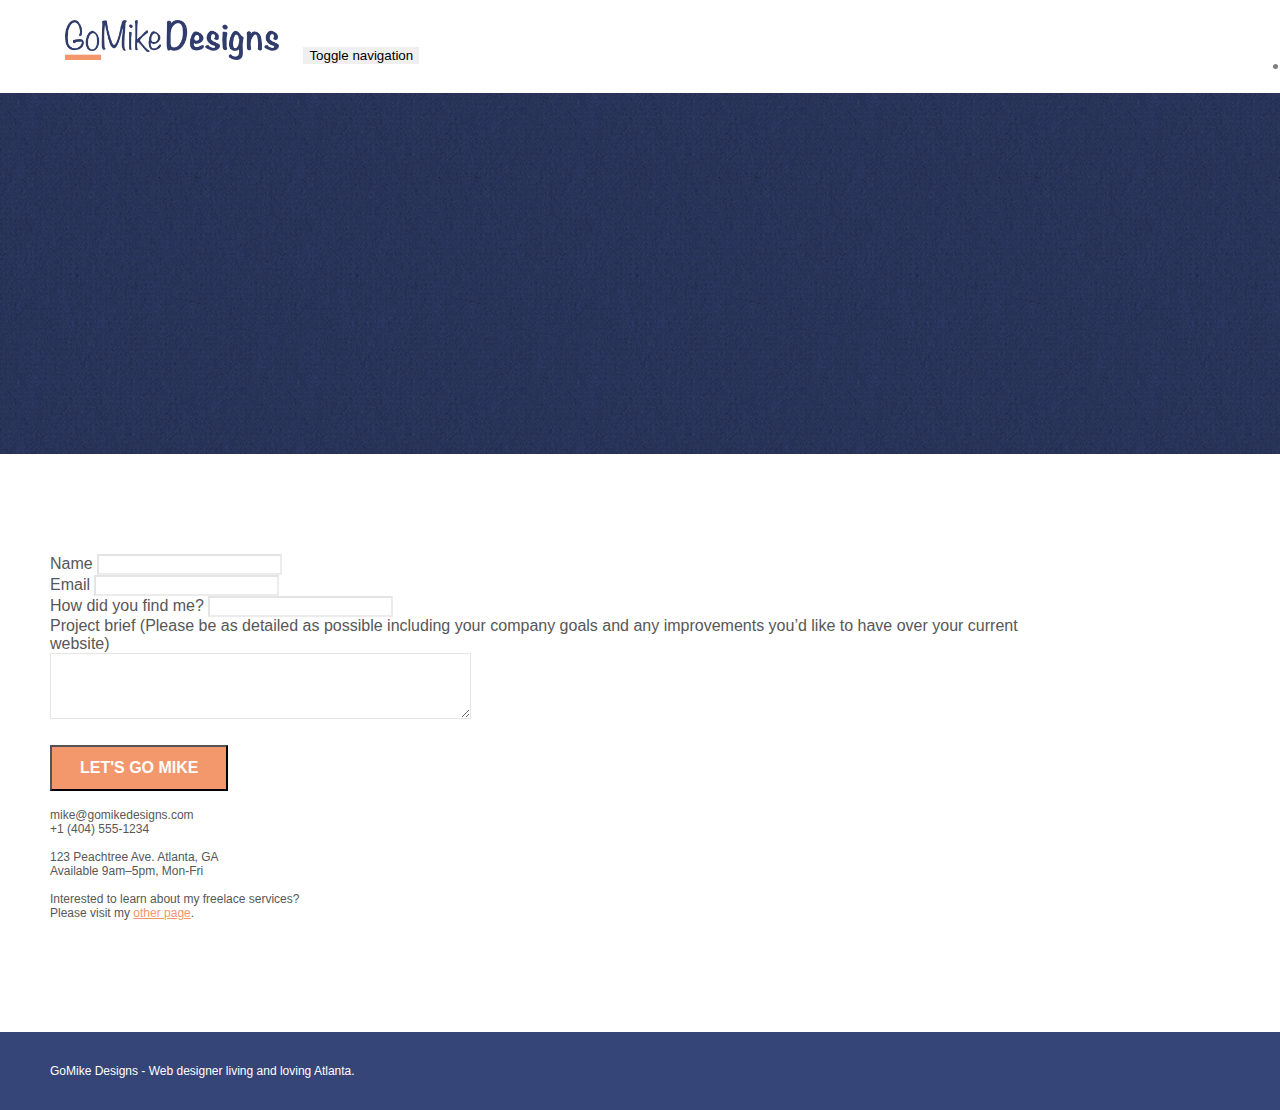
==== page2.html @ ca77cdaf "Add files via upload" ====
<!doctype html>
<html lang="Default">
<head>
    <meta charset="utf-8">
    <meta name="keywords" content="">
    <meta name="description" content="">
    <meta name="viewport" content="width=device-width, initial-scale=1.0, viewport-fit=cover">
    <link rel="shortcut icon" type="image/png" href="favicon.jpg">
    
	<link rel="stylesheet" type="text/css" href="./css/bootstrap.min.css">
	<link rel="stylesheet" type="text/css" href="style.css">
	<link rel="stylesheet" type="text/css" href="./css/font-awesome.min.css">
	<link rel="stylesheet" type="text/css" href="./css/et-line.min.css">
	
    
	<script src="./js/jquery-2.1.0.min.js"></script>
	<script src="./js/bootstrap.min.js"></script>
	<script src="./js/blocs.min.js"></script>
	<script src="./js/jqBootstrapValidation.js"></script>
	<script src="./js/formHandler.js"></script>
    <title>page2</title>

    
<!-- Analytics -->
 
<!-- Analytics END -->
    
</head>
<body>
<!-- Main container -->
<div class="page-container">
    
<!-- bloc-0 -->
<div class="bloc bgc-white l-bloc " id="bloc-0">
	<div class="container bloc-sm">
		<nav class="navbar row">
			<div class="navbar-header">
				<a class="navbar-brand" href="index.html"><img src="img/atlanta%20web%20design%20logo.png"  height="40" /></a>
				<button id="nav-toggle" type="button" class="ui-navbar-toggle navbar-toggle" data-toggle="collapse" data-target=".navbar-1">
					<span class="sr-only">Toggle navigation</span><span class="icon-bar"></span><span class="icon-bar"></span><span class="icon-bar"></span>
				</button>
			</div>
			<div class="collapse navbar-collapse navbar-1 special-dropdown-nav">
				<ul class="site-navigation nav navbar-nav">
					<li>
						<a href="index.html">Home</a>
					</li>
					<li>
					</li>
					<li>
						<a href="page2.html">page2</a>
					</li>
				</ul>
			</div>
		</nav>
	</div>
</div>
<!-- bloc-0 END -->

<!-- bloc-6 -->
<div class="bloc bg-dots-bg bg-repeat bgc-dark-slate-blue d-bloc bloc-bg-texture texture-paper" id="bloc-6">
	<div class="container bloc-lg">
		<div class="row">
			<div class="col-sm-12">
				<p class="text-center hero-bloc-text tc-white">
					Let&rsquo;s talk web design!
				</p>
				<p class="text-center mg-lg tc-white tight-width-whitespace">
					I&rsquo;m super excited that you want to work together.<br>Please fill in the form below or get in touch so I can learn about your project <br>and we can setup time to &nbsp;talk websites and Atlanta city love.
				</p>
			</div>
		</div>
	</div>
</div>
<!-- bloc-6 END -->

<!-- bloc-7 -->
<div class="bloc bgc-white l-bloc" id="bloc-7">
	<div class="container bloc-lg">
		<div class="row">
			<div class="col-sm-6">
				<form id="form_1" novalidate success-msg="Your message has been sent." fail-msg="Sorry it seems that our mail server is not responding, Sorry for the inconvenience!">
					<div class="form-group">
						<label>
							Name
						</label>
						<input id="name" class="form-control" required />
					</div>
					<div class="form-group">
						<label>
							Email
						</label>
						<input id="email" class="form-control" type="email" required />
					</div>
					<div class="form-group">
						<label>
							How did you find me?
						</label>
						<input class="form-control" type="email" required id="input_504" />
					</div>
					<div class="form-group">
						<label>
							Project brief (Please be as detailed as possible including your company goals and any improvements you&rsquo;d like to have over your current website)<br>
						</label><textarea id="message" class="form-control" rows="4" cols="50" required></textarea>
					</div> 
					<button class="bloc-button btn btn-lg btn-block cta-hero btn-atomic-tangerine" type="submit">
						Let's go Mike
					</button>
				</form>
			</div>
			<div class="col-sm-6">
				<p>
					mike@gomikedesigns.com<br>+1 (404) 555-1234<br> <br>123 Peachtree Ave. Atlanta, GA<br>Available 9am–5pm, Mon-Fri <br> <br>Interested to learn about my freelace services? <br>Please visit my&nbsp;<a class="ltc-atomic-tangerine" href="index.html">other page</a>.
				</p>
			</div>
		</div>
	</div>
</div>
<!-- bloc-7 END -->

<!-- ScrollToTop Button -->
<a class="bloc-button btn btn-d scrollToTop" onclick="scrollToTarget('1')"><span class="fa fa-chevron-up"></span></a>
<!-- ScrollToTop Button END-->


<!-- Footer - bloc-8 -->
<div class="bloc bgc-dark-slate-blue d-bloc" id="bloc-8">
	<div class="container bloc-sm">
		<div class="row">
			<div class="col-sm-12">
				<p class="text-center white">
					GoMike Designs - Web designer living and loving Atlanta.<br>
				</p>
				<div class="row row-no-gutters social">
					<div class="col-sm-3">
						<div class="text-center">
							<a class="social" href="index.html"><span class="fa fa-twitter icon-md"></span></a>
						</div>
					</div>
					<div class="col-sm-3">
						<div class="text-center">
							<a class="social" href="index.html"><span class="fa fa-facebook icon-md"></span></a>
						</div>
					</div>
					<div class="col-sm-3">
						<div class="text-center">
							<a class="social" href="index.html"><span class="fa fa-dribbble icon-md"></span></a>
						</div>
					</div>
					<div class="col-sm-3">
						<div class="text-center">
							<a class="social" href="index.html"><span class="fa fa-instagram icon-md"></span></a>
						</div>
					</div>
				</div>
			</div>
		</div>
	</div>
</div>
<!-- Footer - bloc-8 END -->

</div>
<!-- Main container END -->
    

</body>
</html>
---- style.css ----
body {
    margin: 0;
    padding: 0;
    background: #FFF;
    overflow-x: hidden;
    -webkit-font-smoothing: antialiased;
    -moz-osx-font-smoothing: grayscale;
}

a,
button {
    transition: all .3s ease-in-out;
    outline: none!important;
}

a:hover {
    text-decoration: none;
    cursor: pointer;
}

#page-loading-blocs-notifaction {
    position: fixed;
    top: 0;
    bottom: 0;
    width: 100%;
    z-index: 100000;
    background: #FFFFFF url("img/pageload-spinner.gif") no-repeat center center;
}

.bloc {
    width: 100%;
    clear: both;
    background: 50% 50% no-repeat;
    padding: 0 50px;
    -webkit-background-size: cover;
    -moz-background-size: cover;
    -o-background-size: cover;
    background-size: cover;
    position: relative;
}

.bloc .container {
    padding-left: 0;
    padding-right: 0;
}

.bloc-lg {
    padding: 100px 50px;
}

.bloc-md {
    padding: 50px;
}

.bloc-sm {
    padding: 20px 50px;
}

.bg-center,
.bg-l-edge,
.bg-r-edge,
.bg-t-edge,
.bg-b-edge,
.bg-tl-edge,
.bg-bl-edge,
.bg-tr-edge,
.bg-br-edge,
.bg-repeat {
    -webkit-background-size: auto!important;
    -moz-background-size: auto!important;
    -o-background-size: auto!important;
    background-size: auto!important;
}

.bg-repeat {
    background: repeat;
}

.bg-t-edge {
    background: top no-repeat;
}

.bloc-bg-texture::before {
    content: "";
    background-size: 2px 2px;
    position: absolute;
    top: 0;
    bottom: 0;
    left: 0;
    right: 0;
}

.texture-paper::before {
    background: url("img/texture-paper.png");
    background-size: 280px 280px;
}

.b-parallax {
    background-attachment: fixed;
}

.d-bloc {
    color: rgba(255, 255, 255, .7);
}

.d-bloc button:hover {
    color: rgba(255, 255, 255, .9);
}

.d-bloc .icon-round,
.d-bloc .icon-square,
.d-bloc .icon-rounded,
.d-bloc .icon-semi-rounded-a,
.d-bloc .icon-semi-rounded-b {
    border-color: rgba(255, 255, 255, .9);
}

.d-bloc .divider-h span {
    border-color: rgba(255, 255, 255, .2);
}

.d-bloc .a-btn,
.d-bloc .navbar a,
.d-bloc .navbar-brand,
.d-bloc a .icon-sm,
.d-bloc a .icon-md,
.d-bloc a .icon-lg,
.d-bloc a .icon-xl,
.d-bloc h1 a,
.d-bloc h2 a,
.d-bloc h3 a,
.d-bloc h4 a,
.d-bloc h5 a,
.d-bloc h6 a,
.d-bloc p a {
    color: rgba(255, 255, 255, .6);
}

.d-bloc .a-btn:hover,
.d-bloc .navbar a:hover,
.d-bloc .navbar-brand:hover,
.d-bloc a:hover .icon-sm,
.d-bloc a:hover .icon-md,
.d-bloc a:hover .icon-lg,
.d-bloc a:hover .icon-xl,
.d-bloc h1 a:hover,
.d-bloc h2 a:hover,
.d-bloc h3 a:hover,
.d-bloc h4 a:hover,
.d-bloc h5 a:hover,
.d-bloc h6 a:hover,
.d-bloc p a:hover {
    color: rgba(255, 255, 255, 1);
}

.d-bloc .navbar-toggle .icon-bar {
    background: rgba(255, 255, 255, 1);
}

.d-bloc .btn-wire,
.d-bloc .btn-wire:hover {
    color: rgba(255, 255, 255, 1);
    border-color: rgba(255, 255, 255, 1);
}

.d-bloc .panel {
    color: rgba(0, 0, 0, .5);
}

.d-bloc .panel button:hover {
    color: rgba(0, 0, 0, .7);
}

.d-bloc .panel icon {
    border-color: rgba(0, 0, 0, .7);
}

.d-bloc .panel .divider-h span {
    border-color: rgba(0, 0, 0, .1);
}

.d-bloc .panel .a-btn {
    color: rgba(0, 0, 0, .6);
}

.d-bloc .panel .a-btn:hover {
    color: rgba(0, 0, 0, 1);
}

.d-bloc .panel .btn-wire,
.d-bloc .panel .btn-wire:hover {
    color: rgba(0, 0, 0, .7);
    border-color: rgba(0, 0, 0, .3);
}

.d-bloc .panel,
.l-bloc {
    color: rgba(0, 0, 0, .5);
}

.d-bloc .panel button:hover,
.l-bloc button:hover {
    color: rgba(0, 0, 0, .7);
}

.l-bloc .icon-round,
.l-bloc .icon-square,
.l-bloc .icon-rounded,
.l-bloc .icon-semi-rounded-a,
.l-bloc .icon-semi-rounded-b {
    border-color: rgba(0, 0, 0, .7);
}

.d-bloc .panel .divider-h span,
.l-bloc .divider-h span {
    border-color: rgba(0, 0, 0, .1);
}

.d-bloc .panel .a-btn,
.l-bloc .a-btn,
.l-bloc .navbar a,
.l-bloc .navbar-brand,
.l-bloc a .icon-sm,
.l-bloc a .icon-md,
.l-bloc a .icon-lg,
.l-bloc a .icon-xl,
.l-bloc h1 a,
.l-bloc h2 a,
.l-bloc h3 a,
.l-bloc h4 a,
.l-bloc h5 a,
.l-bloc h6 a,
.l-bloc p a {
    color: rgba(0, 0, 0, .6);
}

.d-bloc .panel .a-btn:hover,
.l-bloc .a-btn:hover,
.l-bloc .navbar a:hover,
.l-bloc .navbar-brand:hover,
.l-bloc a:hover .icon-sm,
.l-bloc a:hover .icon-md,
.l-bloc a:hover .icon-lg,
.l-bloc a:hover .icon-xl,
.l-bloc h1 a:hover,
.l-bloc h2 a:hover,
.l-bloc h3 a:hover,
.l-bloc h4 a:hover,
.l-bloc h5 a:hover,
.l-bloc h6 a:hover,
.l-bloc p a:hover {
    color: rgba(0, 0, 0, 1);
}

.l-bloc .navbar-toggle .icon-bar {
    color: rgba(0, 0, 0, .6);
}

.d-bloc .panel .btn-wire,
.d-bloc .panel .btn-wire:hover,
.l-bloc .btn-wire,
.l-bloc .btn-wire:hover {
    color: rgba(0, 0, 0, .7);
    border-color: rgba(0, 0, 0, .3);
}

.voffset {
    margin-top: 30px;
}

.voffset-lg {
    margin-top: 80px;
}

.row-no-gutters {
    margin-right: 0;
    margin-left: 0;
}

.row.row-no-gutters > [class^="col-"],
.row.row-no-gutters > [class*=" col-"] {
    padding-right: 0;
    padding-left: 0;
}

#bloc-2-services p {
    font-size: 11px;
}

.navbar {
    margin-bottom: 0;
    z-index: 1;
}

.navbar-brand {
    height: auto;
    padding: 3px 15px;
    font-size: 25px;
    font-weight: normal;
    font-weight: 600;
    line-height: 44px;
}

.navbar-brand img {
    max-height: 200px;
    margin: 0 5px 0 0;
    display: inline;
}

.navbar-brand img[src$=svg] {
    min-width: 100px;
}

.nav-center .navbar-brand img {
    margin: 0;
}

.navbar .nav {
    padding-top: 2px;
    margin-right: -16px;
    float: right;
    z-index: 1;
}

.nav > li {
    float: left;
    margin-top: 4px;
    font-size: 16px;
}

.navbar-nav .open .dropdown-menu > li > a {
    text-align: inherit;
}

.nav > li a:hover,
.nav > li a:focus {
    background: transparent;
}

.navbar-toggle {
    margin: 10px 10px 0 0;
    border: 0px;
}

.navbar-toggle:hover {
    background: transparent!important;
}

.navbar-toggle .icon-bar {
    background-color: rgba(0, 0, 0, .5);
    width: 26px;
}

.nav-invert .navbar .nav {
    float: left;
}

.nav-invert .navbar-header,
.nav-invert .navbar-brand {
    float: right;
    position: relative;
    z-index: 2;
}

@media (min-width: 768px) {
    .site-navigation {
        position: absolute;
        top: 50%;
        right: 20px;
        transform: translate(0, -50%);
        -webkit-transform: translateY(-50%);
    }
    .nav > li .dropdown-menu a,
    .nav > li .dropdown-menu a:hover {
        color: #484848;
    }
    .nav-invert .site-navigation {
        left: 0;
        right: 0;
    }
    .nav-center {
        text-align: center;
    }
    .nav-center .navbar-header {
        width: 100%;
    }
    .nav-center .navbar-header,
    .nav-center .navbar-brand,
    .nav-center .nav > li {
        float: none;
        display: inline-block;
    }
    .nav-center .site-navigation {
        position: relative;
        width: 100%;
        right: 0;
        margin-right: 0px;
        margin-top: 20px;
    }
    .nav-center.mini-nav .navbar-toggle {
        float: none;
        margin: 10px auto 0;
    }
}

.nav > li > .dropdown a {
    background: none!important;
    display: block;
    padding: 14px 15px;
}

nav .caret {
    margin: 0 5px;
}

.dropdown-menu .dropdown-menu {
    top: -8px;
    left: 100%;
}

.dropdown-menu .dropmenu-flow-right {
    top: 100%;
    left: 0;
    margin-left: -1px;
    border-top-left-radius: 0;
    border-top-right-radius: 0;
}

.dropdown-menu .dropdown span {
    border: 4px solid black;
    border-top-color: transparent;
    border-right-color: transparent;
    border-bottom-color: transparent;
    margin: 6px -5px 0 0!important;
    float: right;
}

.mg-md {
    margin-top: 10px;
    margin-bottom: 20px;
}

.mg-lg {
    margin-top: 10px;
    margin-bottom: 40px;
}

.btn {
    margin: 0 5px 5px 0;
}

.btn.pull-right {
    margin: 0 0 5px 5px;
}

.btn-d,
.btn-d:hover,
.btn-d:focus {
    color: #FFF;
    background: rgba(0, 0, 0, .3);
}

button {
    outline: none!important;
}

.btn-rd {
    border-radius: 40px;
}

.btn-clean {
    border: 1px solid rgba(0, 0, 0, .08);
    border-bottom-color: rgba(0, 0, 0, .1);
    text-shadow: 0 1px 0 rgba(0, 0, 1, .1);
    box-shadow: 0 1px 3px rgba(0, 0, 1, .25), inset 0 1px 0 0 rgba(255, 255, 255, .15);
}

.icon-md {
    font-size: 30px!important;
}

.icon-lg {
    font-size: 60px!important;
}

.sm-shadow {
    text-shadow: 0 1px 2px rgba(0, 0, 0, .3);
}

.panel-sq,
.panel-sq .panel-heading,
.panel-sq .panel-footer {
    border-radius: 0;
}

.panel-rd {
    border-radius: 30px;
}

.panel-rd .panel-heading {
    border-radius: 29px 29px 0 0;
}

.panel-rd .panel-footer {
    border-radius: 0 0 29px 29px;
}

.form-control {
    border-color: rgba(0, 0, 0, .1);
    box-shadow: none;
}

.scrollToTop {
    width: 40px;
    height: 40px;
    position: fixed;
    bottom: 20px;
    right: 20px;
    opacity: 0;
    z-index: 500;
    transition: all .3s ease-in-out;
}

.scrollToTop span {
    margin-top: 6px;
}

.showScrollTop {
    font-size: 14px;
    opacity: 1;
}

a[data-lightbox] {
    position: relative;
    display: block;
    text-align: center;
}

a[data-lightbox]:hover::before {
    content: "+";
    font-family: "HelveticaNeue-Light", "Helvetica Neue Light", "Helvetica Neue", Helvetica, Arial;
    font-size: 32px;
    width: 50px;
    height: 50px;
    margin-left: -25px;
    border-radius: 50%;
    background: rgba(0, 0, 0, .6);
    color: #FFF;
    font-weight: 100;
    z-index: 1;
    position: absolute;
    top: 50%;
    transform: translateY(-50%);
    -webkit-transform: translateY(-50%);
}

a[data-lightbox]:hover img {
    opacity: 0.6;
    -webkit-animation-fill-mode: none;
    animation-fill-mode: none;
}

#lightbox-modal {
    display: flex;
    align-items: center;
}

#lightbox-modal .modal-dialog {
    width: 90%;
    max-width: 900px;
    margin: 0 auto 0;
}

#lightbox-modal .modal-dialog img {
    max-height: 90vh;
    margin: 0 auto;
}

.lightbox-caption {
    padding: 20px;
    color: #FFF;
    background: rgba(0, 0, 0, .5);
    position: absolute;
    left: 15px;
    right: 15px;
    bottom: 5px;
}

.close-lightbox {
    color: #FFF;
    font-size: 30px;
    position: absolute;
    top: 20px;
    right: 20px;
    z-index: 20;
    background: rgba(0, 0, 0, .5);
    border: none;
    line-height: 30px;
    padding: 0 9px 5px;
    opacity: 0.3;
}

.close-lightbox:hover,
.next-lightbox:hover,
.prev-lightbox:hover {
    opacity: 1.0;
    color: #FFF;
}

.next-lightbox,
.prev-lightbox {
    font-size: 20px;
    color: rgba(255, 255, 255, .9);
    background: rgba(0, 0, 0, .5);
    transition: all .2s ease-in-out;
    position: absolute;
    top: 45%;
    z-index: 1;
    opacity: 0.4;
}

.next-lightbox {
    padding: 6px 8px 1px 13px;
    right: 25px;
}

.prev-lightbox {
    padding: 6px 13px 1px 10px;
    left: 25px;
}

.snapshot-lb .modal-body {
    padding-bottom: 45px;
}

.snapshot-lb .lightbox-caption {
    padding: 0;
    color: rgba(0, 0, 0, .5);
    background: none;
}

h1,
h2,
h3,
h4,
h5,
h6,
p,
label,
.btn,
a {
    font-family: "helvetica";
    font-weight: 400;
    color: #575757!important;
}

.container {
    max-width: 1000px;
}

.hero-bloc-text {
    font-size: 38px;
}

.hero-bloc-text-sub {
    font-size: 36px;
}

.statement-bloc-text {
    line-height: 26px;
    font-style: italic;
    font-size: 20px;
    text-align: center;
    font-weight: lighter;
    max-width: 520px;
    margin: auto auto auto auto;
}

p {
    font-size: 12px;
}

.tight-width-whitespace {
    max-width: 600px;
    margin: auto auto auto auto;
}

.h1 {
    font-size: 20px;
    font-family: "Open Sans";
}

.cta-hero {
    margin-top: 22px;
    color: #FFFFFF!important;
    text-transform: uppercase;
    padding: 12px 28px 12px 28px;
    font-size: 1.0em;
    font-weight: 700;
}

.social {
    max-width: 400px;
    margin: auto auto auto auto;
}

h2 {
    font-size: 22px;
    line-height: 1.4em;
}

h3 {
    font-size: 15px;
    text-transform: uppercase;
    font-weight: 700;
    color: #333333!important;
}

.med-width-whitespace {
    max-width: 800px;
    margin: auto auto auto auto;
    box-shadow: 0px 0px 0px #000000;
}

h1 {
    color: #333333!important;
}

h4 {
    color: #333333!important;
}

.icons {
    margin-bottom: 14px;
    margin-top: 24px;
}

.white {
    color: #FFFFFF!important;
}

.portfolio-thumb {
    margin-bottom: 24px;
}

.portfolio-row {
    margin-bottom: 44px;
    margin-top: 50px;
}

.avatar {
    box-shadow: 0px 4px 9px rgba(0, 0, 0, 0.3);
}

.black-background {
    background-color: rgba(35, 31, 32, 0.7);
    padding: 40px 40px 40px 40px;
}

.bold-link {
    font-weight: 900;
    text-decoration: underline!important;
}

.service-header {
    font-size: 15px;
    font-weight: 700;
    text-transform: uppercase;
}

.bgc-white {
    background-color: #FFFFFF;
}

.bgc-dark-slate-blue {
    background-color: #364577;
}

.bgc-atomic-tangerine {
    background-color: #F3976C;
}

.tc-white {
    color: #364577!important;
}

.btn-atomic-tangerine {
    background: #F3976C;
    color: #FFFFFF!important;
}

.btn-atomic-tangerine:hover {
    background: #c27956!important;
    color: #FFFFFF!important;
}

.ltc-white {
    color: #FFFFFF!important;
}

.ltc-white:hover {
    color: #cccccc!important;
}

.ltc-atomic-tangerine {
    color: #F3976C!important;
}

.ltc-atomic-tangerine:hover {
    color: #c27956!important;
}

.icon-dark-slate-blue {
    color: #364577!important;
    border-color: #364577!important;
}

.bg-dots-bg {
    background-image: url("img/dots-bg.png");
}

.bg-lines-h2-bg {
    background-image: url("img/lines-h2-bg.png");
}

.bg-atlanta-20made-20sign {
    background-image: url("img/atlanta%20made%20sign.jpg");
}

.bg-atlanta-20made-20sign-20orange {
    background-image: url("img/atlanta%20made%20sign%20orange.jpg");
}

@media (max-width: 1024px) {
    .bloc {
        padding-left: 20px;
        padding-right: 20px;
    }
    .bloc.full-width-bloc,
    .bloc-tile-2.full-width-bloc .container,
    .bloc-tile-3.full-width-bloc .container,
    .bloc-tile-4.full-width-bloc .container {
        padding-left: 0;
        padding-right: 0;
    }
}

@media (max-width: 992px) and (min-width: 768px) {
    .navbar .nav {
        max-width: 80%
    }
    .nav-center.navbar .nav {
        max-width: 100%
    }
}

@media only screen and (min-device-width: 768px) and (max-device-width: 1024px) and (orientation: landscape) {
    .b-parallax {
        background-attachment: scroll;
    }
}

@media only screen and (min-device-width: 1024px) and (max-device-width: 1366px) and (-webkit-min-device-pixel-ratio: 1.5) {
    .b-parallax {
        background-attachment: scroll;
    }
}

@media (max-width: 991px) {
    .container {
        width: 100%;
    }
    .b-parallax {
        background-attachment: scroll;
    }
    .page-container,
    #hero-bloc {
        overflow-x: hidden;
        position: relative;
    }
    .bloc {
        padding-left: constant(safe-area-inset-left);
        padding-right: constant(safe-area-inset-right);
    }
    .bloc-group,
    .bloc-group .bloc {
        display: block;
        width: 100%;
    }
    .bloc-fill-screen .fill-bloc-top-edge,
    .bloc-fill-screen .fill-bloc-bottom-edge {
        padding: 0 20px;
        padding-left: constant(safe-area-inset-left);
        padding-right: constant(safe-area-inset-right);
    }
}

@media (max-width: 767px) {
    .page-container {
        overflow-x: hidden;
        position: relative;
    }
    h1,
    h2,
    h3,
    h4,
    h5,
    h6,
    p,
    #disqus_thread {
        padding-left: 10px!important;
        padding-right: 10px!important;
    }
    .b-parallax {
        background-attachment: scroll;
    }
    .navbar .nav {
        padding-top: 0;
        border-top: 1px solid rgba(0, 0, 0, .2);
        float: none!important;
    }
    .navbar.row {
        margin-left: 0;
        margin-right: 0;
    }
    .site-navigation {
        position: inherit;
        transform: none;
        -webkit-transform: none;
        -ms-transform: none;
    }
    .nav > li {
        margin-top: 0;
        border-bottom: 1px solid rgba(0, 0, 0, .1);
        background: rgba(0, 0, 0, .05);
        text-align: left;
        padding-left: 15px;
        width: 100%;
    }
    .nav > li:hover {
        background: rgba(0, 0, 0, .08);
    }
    .dropdown .dropdown a .caret {
        float: none;
        margin: 5px 0 0 10px!important;
        border: 4px solid black;
        border-bottom-color: transparent;
        border-right-color: transparent;
        border-left-color: transparent;
    }
    #hero-bloc .navbar .nav {
        background: rgba(0, 0, 0, .8);
    }
    #hero-bloc .navbar .nav a {
        color: rgba(255, 255, 255, .6);
    }
    .hero {
        padding: 50px 0;
    }
    .hero-nav {
        left: -1px;
        right: -1px;
    }
    .navbar-collapse {
        padding: 0;
        overflow-x: hidden;
        -webkit-box-shadow: none;
        box-shadow: none;
    }
    .navbar-brand img {
        max-height: 40px;
        width: auto;
    }
    .nav-invert .navbar-header {
        float: none;
        width: 100%;
    }
    .nav-invert .navbar-toggle {
        float: left;
        margin-left: 10px;
    }
    .bloc {
        padding-left: 0;
        padding-right: 0;
    }
    .bloc-xxl,
    .bloc-xl,
    .bloc-lg {
        padding: 40px 0;
    }
    .bloc-sm,
    .bloc-md {
        padding-left: 0;
        padding-right: 0;
    }
    .bloc-tile-2 .container,
    .bloc-tile-3 .container,
    .bloc-tile-4 .container,
    .bloc-fill-screen .fill-bloc-top-edge,
    .bloc-fill-screen .fill-bloc-bottom-edge {
        padding-left: 0;
        padding-right: 0;
    }
    .a-block {
        padding: 0 10px;
    }
    .btn-dwn {
        display: none;
    }
    .voffset {
        margin-top: 5px;
    }
    .voffset-md {
        margin-top: 20px;
    }
    .voffset-lg {
        margin-top: 30px;
    }
    form {
        padding: 5px;
    }
    .close-lightbox {
        display: inline-block;
    }
    .blocsapp-device-iphone5 {
        background-size: 216px 425px;
        padding-top: 60px;
        width: 216px;
        height: 425px;
    }
    .blocsapp-device-iphone5 img {
        width: 180px;
        height: 320px;
    }
}

@media (max-width: 400px) {
    .bloc {
        padding-left: 0;
        padding-right: 0;
    }
}

@media (max-width: 767px) {
    .bloc-mob-center-text {
        text-align: center;
    }
}
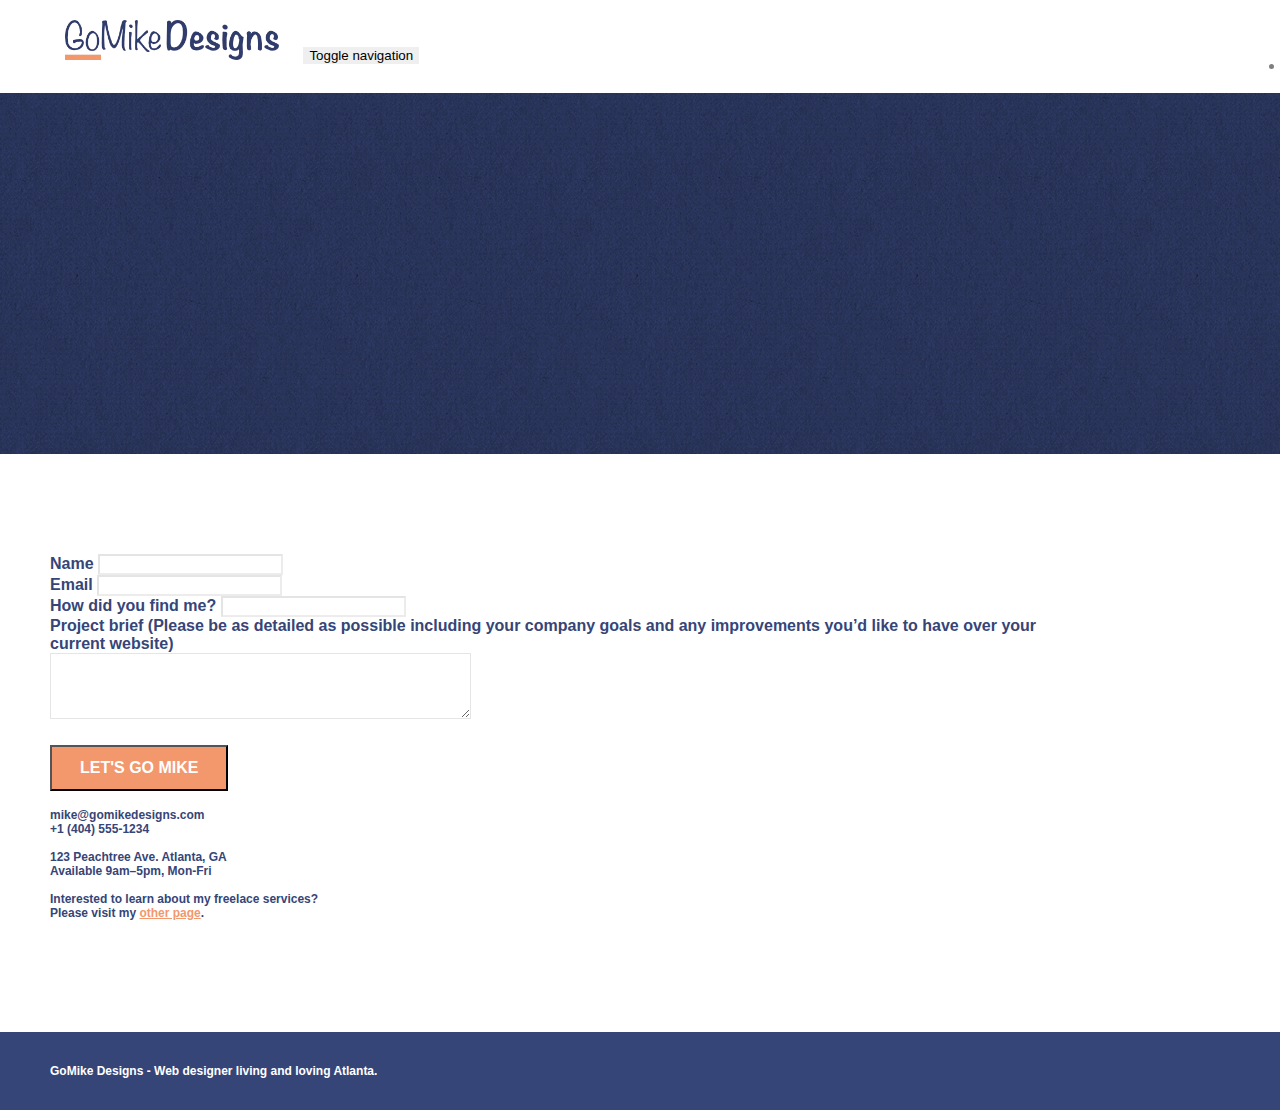
==== commit 3d31990b: "seo n accesibility" ====
--- a/page2.html
+++ b/page2.html
@@ -1,5 +1,5 @@
 <!doctype html>
-<html lang="Default">
+<html lang="en">
 <head>
     <meta charset="utf-8">
     <meta name="keywords" content="">
@@ -35,7 +35,7 @@
 	<div class="container bloc-sm">
 		<nav class="navbar row">
 			<div class="navbar-header">
-				<a class="navbar-brand" href="index.html"><img src="img/atlanta%20web%20design%20logo.png"  height="40" /></a>
+				<a class="navbar-brand" href="index.html"><img src="img/atlanta%20web%20design%20logo.webp"  height="40" /></a>
 				<button id="nav-toggle" type="button" class="ui-navbar-toggle navbar-toggle" data-toggle="collapse" data-target=".navbar-1">
 					<span class="sr-only">Toggle navigation</span><span class="icon-bar"></span><span class="icon-bar"></span><span class="icon-bar"></span>
 				</button>
--- a/style.css
+++ b/style.css
@@ -91,7 +91,7 @@
 }
 
 .texture-paper::before {
-    background: url("img/texture-paper.png");
+    background: url("img/texture-paper.webp");
     background-size: 280px 280px;
 }
 
@@ -650,8 +650,8 @@
 .btn,
 a {
     font-family: "helvetica";
-    font-weight: 400;
-    color: #575757!important;
+    font-weight: 600;
+    color: #364577 !important;
 }
 
 .container {
@@ -816,20 +816,21 @@
 }
 
 .bg-dots-bg {
-    background-image: url("img/dots-bg.png");
+    background-image: url("img/dots-bg.webp");
 }
 
 .bg-lines-h2-bg {
-    background-image: url("img/lines-h2-bg.png");
+    background-image: url("img/lines-h2-bg.webp");
 }
 
 .bg-atlanta-20made-20sign {
-    background-image: url("img/atlanta%20made%20sign.jpg");
+    background-image: url("img/atlanta%20made%20sign.webp");
 }
 
 .bg-atlanta-20made-20sign-20orange {
-    background-image: url("img/atlanta%20made%20sign%20orange.jpg");
-}
+    background-image: url("img/atlanta%20made%20sign%20orange.webp");
+}
+
 
 @media (max-width: 1024px) {
     .bloc {
@@ -1045,4 +1046,14 @@
     .bloc-mob-center-text {
         text-align: center;
     }
-}+}
+.link-fine  a{
+    color: #FFF !important;
+    font-size: 18px; 
+    padding-top: 15px;
+    padding-bottom: 15px;
+  }
+  .link-fine  li{
+    padding-top: 15px;
+    padding-bottom: 15px;
+  }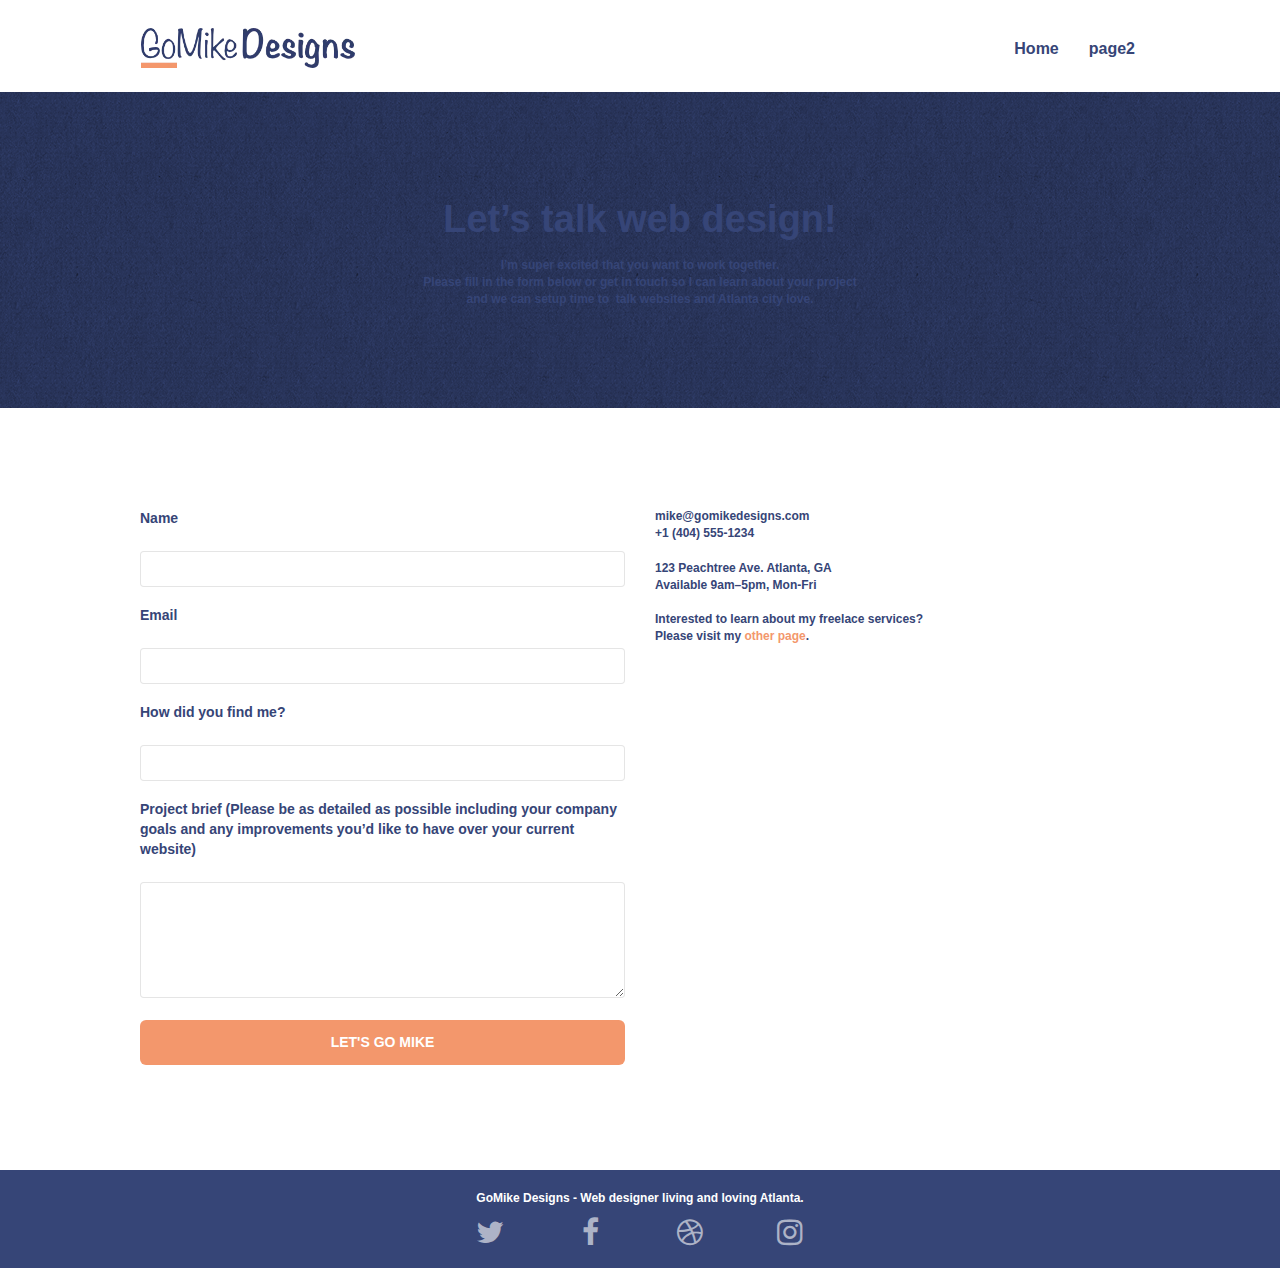
==== commit 0f14c311: "ok" ====
--- a/page2.html
+++ b/page2.html
@@ -3,19 +3,23 @@
 <head>
     <meta charset="utf-8">
     <meta name="keywords" content="">
-    <meta name="description" content="">
+    <meta name="description" content="Page 2 of the Mike's page, enjoy!">
     <meta name="viewport" content="width=device-width, initial-scale=1.0, viewport-fit=cover">
     <link rel="shortcut icon" type="image/png" href="favicon.jpg">
-    
+    <!--
 	<link rel="stylesheet" type="text/css" href="./css/bootstrap.min.css">
 	<link rel="stylesheet" type="text/css" href="style.css">
 	<link rel="stylesheet" type="text/css" href="./css/font-awesome.min.css">
 	<link rel="stylesheet" type="text/css" href="./css/et-line.min.css">
-	
+	-->
+	<link rel="stylesheet" type="text/css" href="./css/bootstrap.css">
+	<link rel="stylesheet" type="text/css" href="style.css">
+	<link rel="stylesheet" type="text/css" href="./css/font-awesome.css">
+	<link rel="stylesheet" type="text/css" href="./css/et-line.css">
     
-	<script src="./js/jquery-2.1.0.min.js"></script>
-	<script src="./js/bootstrap.min.js"></script>
-	<script src="./js/blocs.min.js"></script>
+	<script src="./js/jquery-2.1.0.js"></script>
+	<script src="./js/bootstrap.js"></script>
+	<script src="./js/blocs.js"></script>
 	<script src="./js/jqBootstrapValidation.js"></script>
 	<script src="./js/formHandler.js"></script>
     <title>page2</title>
@@ -35,7 +39,7 @@
 	<div class="container bloc-sm">
 		<nav class="navbar row">
 			<div class="navbar-header">
-				<a class="navbar-brand" href="index.html"><img src="img/atlanta%20web%20design%20logo.webp"  height="40" /></a>
+				<a class="navbar-brand" href="index.html"><img src="img/atlanta%20web%20design%20logo.webp" alt="logo, seo, google, website, internet, web design, design agency" height="40" /></a>
 				<button id="nav-toggle" type="button" class="ui-navbar-toggle navbar-toggle" data-toggle="collapse" data-target=".navbar-1">
 					<span class="sr-only">Toggle navigation</span><span class="icon-bar"></span><span class="icon-bar"></span><span class="icon-bar"></span>
 				</button>
--- a/style.css
+++ b/style.css
@@ -508,6 +508,9 @@
 .form-control {
     border-color: rgba(0, 0, 0, .1);
     box-shadow: none;
+    margin-top: 18px;
+    margin-bottom: 18px;
+    padding-top: 28px;
 }
 
 .scrollToTop {
--- a/style.css
+++ b/style.css
@@ -508,6 +508,9 @@
 .form-control {
     border-color: rgba(0, 0, 0, .1);
     box-shadow: none;
+    margin-top: 18px;
+    margin-bottom: 18px;
+    padding-top: 28px;
 }
 
 .scrollToTop {
--- a/css/et-line.css
+++ b/css/et-line.css
@@ -0,0 +1,519 @@
+@font-face {
+    font-family: et-line;
+    src: url(../fonts/et-line.eot);
+    src: url(../fonts/et-line.eot?#iefix) format('embedded-opentype'), url(../fonts/et-line.woff) format('woff'), url(../fonts/et-line.ttf) format('truetype'), url(../fonts/et-line.svg#et-line) format('svg');
+    font-weight: 400;
+    font-style: normal
+}
+
+.et-icon-adjustments,
+.et-icon-alarmclock,
+.et-icon-anchor,
+.et-icon-aperture,
+.et-icon-attachment,
+.et-icon-bargraph,
+.et-icon-basket,
+.et-icon-beaker,
+.et-icon-bike,
+.et-icon-book-open,
+.et-icon-briefcase,
+.et-icon-browser,
+.et-icon-calendar,
+.et-icon-camera,
+.et-icon-caution,
+.et-icon-chat,
+.et-icon-circle-compass,
+.et-icon-clipboard,
+.et-icon-clock,
+.et-icon-cloud,
+.et-icon-compass,
+.et-icon-desktop,
+.et-icon-dial,
+.et-icon-document,
+.et-icon-documents,
+.et-icon-download,
+.et-icon-dribbble,
+.et-icon-edit,
+.et-icon-envelope,
+.et-icon-expand,
+.et-icon-facebook,
+.et-icon-flag,
+.et-icon-focus,
+.et-icon-gears,
+.et-icon-genius,
+.et-icon-gift,
+.et-icon-global,
+.et-icon-globe,
+.et-icon-googleplus,
+.et-icon-grid,
+.et-icon-happy,
+.et-icon-hazardous,
+.et-icon-heart,
+.et-icon-hotairballoon,
+.et-icon-hourglass,
+.et-icon-key,
+.et-icon-laptop,
+.et-icon-layers,
+.et-icon-lifesaver,
+.et-icon-lightbulb,
+.et-icon-linegraph,
+.et-icon-linkedin,
+.et-icon-lock,
+.et-icon-magnifying-glass,
+.et-icon-map,
+.et-icon-map-pin,
+.et-icon-megaphone,
+.et-icon-mic,
+.et-icon-mobile,
+.et-icon-newspaper,
+.et-icon-notebook,
+.et-icon-paintbrush,
+.et-icon-paperclip,
+.et-icon-pencil,
+.et-icon-phone,
+.et-icon-picture,
+.et-icon-pictures,
+.et-icon-piechart,
+.et-icon-presentation,
+.et-icon-pricetags,
+.et-icon-printer,
+.et-icon-profile-female,
+.et-icon-profile-male,
+.et-icon-puzzle,
+.et-icon-quote,
+.et-icon-recycle,
+.et-icon-refresh,
+.et-icon-ribbon,
+.et-icon-rss,
+.et-icon-sad,
+.et-icon-scissors,
+.et-icon-scope,
+.et-icon-search,
+.et-icon-shield,
+.et-icon-speedometer,
+.et-icon-strategy,
+.et-icon-streetsign,
+.et-icon-tablet,
+.et-icon-target,
+.et-icon-telescope,
+.et-icon-toolbox,
+.et-icon-tools,
+.et-icon-tools-2,
+.et-icon-trophy,
+.et-icon-tumblr,
+.et-icon-twitter,
+.et-icon-upload,
+.et-icon-video,
+.et-icon-wallet,
+.et-icon-wine {
+    font-family: et-line;
+    speak: none;
+    font-style: normal;
+    font-weight: 400;
+    font-variant: normal;
+    text-transform: none;
+    line-height: 1;
+    -webkit-font-smoothing: antialiased;
+    -moz-osx-font-smoothing: grayscale;
+    display: inline-block
+}
+
+.et-icon-mobile:before {
+    content: "\e000"
+}
+
+.et-icon-laptop:before {
+    content: "\e001"
+}
+
+.et-icon-desktop:before {
+    content: "\e002"
+}
+
+.et-icon-tablet:before {
+    content: "\e003"
+}
+
+.et-icon-phone:before {
+    content: "\e004"
+}
+
+.et-icon-document:before {
+    content: "\e005"
+}
+
+.et-icon-documents:before {
+    content: "\e006"
+}
+
+.et-icon-search:before {
+    content: "\e007"
+}
+
+.et-icon-clipboard:before {
+    content: "\e008"
+}
+
+.et-icon-newspaper:before {
+    content: "\e009"
+}
+
+.et-icon-notebook:before {
+    content: "\e00a"
+}
+
+.et-icon-book-open:before {
+    content: "\e00b"
+}
+
+.et-icon-browser:before {
+    content: "\e00c"
+}
+
+.et-icon-calendar:before {
+    content: "\e00d"
+}
+
+.et-icon-presentation:before {
+    content: "\e00e"
+}
+
+.et-icon-picture:before {
+    content: "\e00f"
+}
+
+.et-icon-pictures:before {
+    content: "\e010"
+}
+
+.et-icon-video:before {
+    content: "\e011"
+}
+
+.et-icon-camera:before {
+    content: "\e012"
+}
+
+.et-icon-printer:before {
+    content: "\e013"
+}
+
+.et-icon-toolbox:before {
+    content: "\e014"
+}
+
+.et-icon-briefcase:before {
+    content: "\e015"
+}
+
+.et-icon-wallet:before {
+    content: "\e016"
+}
+
+.et-icon-gift:before {
+    content: "\e017"
+}
+
+.et-icon-bargraph:before {
+    content: "\e018"
+}
+
+.et-icon-grid:before {
+    content: "\e019"
+}
+
+.et-icon-expand:before {
+    content: "\e01a"
+}
+
+.et-icon-focus:before {
+    content: "\e01b"
+}
+
+.et-icon-edit:before {
+    content: "\e01c"
+}
+
+.et-icon-adjustments:before {
+    content: "\e01d"
+}
+
+.et-icon-ribbon:before {
+    content: "\e01e"
+}
+
+.et-icon-hourglass:before {
+    content: "\e01f"
+}
+
+.et-icon-lock:before {
+    content: "\e020"
+}
+
+.et-icon-megaphone:before {
+    content: "\e021"
+}
+
+.et-icon-shield:before {
+    content: "\e022"
+}
+
+.et-icon-trophy:before {
+    content: "\e023"
+}
+
+.et-icon-flag:before {
+    content: "\e024"
+}
+
+.et-icon-map:before {
+    content: "\e025"
+}
+
+.et-icon-puzzle:before {
+    content: "\e026"
+}
+
+.et-icon-basket:before {
+    content: "\e027"
+}
+
+.et-icon-envelope:before {
+    content: "\e028"
+}
+
+.et-icon-streetsign:before {
+    content: "\e029"
+}
+
+.et-icon-telescope:before {
+    content: "\e02a"
+}
+
+.et-icon-gears:before {
+    content: "\e02b"
+}
+
+.et-icon-key:before {
+    content: "\e02c"
+}
+
+.et-icon-paperclip:before {
+    content: "\e02d"
+}
+
+.et-icon-attachment:before {
+    content: "\e02e"
+}
+
+.et-icon-pricetags:before {
+    content: "\e02f"
+}
+
+.et-icon-lightbulb:before {
+    content: "\e030"
+}
+
+.et-icon-layers:before {
+    content: "\e031"
+}
+
+.et-icon-pencil:before {
+    content: "\e032"
+}
+
+.et-icon-tools:before {
+    content: "\e033"
+}
+
+.et-icon-tools-2:before {
+    content: "\e034"
+}
+
+.et-icon-scissors:before {
+    content: "\e035"
+}
+
+.et-icon-paintbrush:before {
+    content: "\e036"
+}
+
+.et-icon-magnifying-glass:before {
+    content: "\e037"
+}
+
+.et-icon-circle-compass:before {
+    content: "\e038"
+}
+
+.et-icon-linegraph:before {
+    content: "\e039"
+}
+
+.et-icon-mic:before {
+    content: "\e03a"
+}
+
+.et-icon-strategy:before {
+    content: "\e03b"
+}
+
+.et-icon-beaker:before {
+    content: "\e03c"
+}
+
+.et-icon-caution:before {
+    content: "\e03d"
+}
+
+.et-icon-recycle:before {
+    content: "\e03e"
+}
+
+.et-icon-anchor:before {
+    content: "\e03f"
+}
+
+.et-icon-profile-male:before {
+    content: "\e040"
+}
+
+.et-icon-profile-female:before {
+    content: "\e041"
+}
+
+.et-icon-bike:before {
+    content: "\e042"
+}
+
+.et-icon-wine:before {
+    content: "\e043"
+}
+
+.et-icon-hotairballoon:before {
+    content: "\e044"
+}
+
+.et-icon-globe:before {
+    content: "\e045"
+}
+
+.et-icon-genius:before {
+    content: "\e046"
+}
+
+.et-icon-map-pin:before {
+    content: "\e047"
+}
+
+.et-icon-dial:before {
+    content: "\e048"
+}
+
+.et-icon-chat:before {
+    content: "\e049"
+}
+
+.et-icon-heart:before {
+    content: "\e04a"
+}
+
+.et-icon-cloud:before {
+    content: "\e04b"
+}
+
+.et-icon-upload:before {
+    content: "\e04c"
+}
+
+.et-icon-download:before {
+    content: "\e04d"
+}
+
+.et-icon-target:before {
+    content: "\e04e"
+}
+
+.et-icon-hazardous:before {
+    content: "\e04f"
+}
+
+.et-icon-piechart:before {
+    content: "\e050"
+}
+
+.et-icon-speedometer:before {
+    content: "\e051"
+}
+
+.et-icon-global:before {
+    content: "\e052"
+}
+
+.et-icon-compass:before {
+    content: "\e053"
+}
+
+.et-icon-lifesaver:before {
+    content: "\e054"
+}
+
+.et-icon-clock:before {
+    content: "\e055"
+}
+
+.et-icon-aperture:before {
+    content: "\e056"
+}
+
+.et-icon-quote:before {
+    content: "\e057"
+}
+
+.et-icon-scope:before {
+    content: "\e058"
+}
+
+.et-icon-alarmclock:before {
+    content: "\e059"
+}
+
+.et-icon-refresh:before {
+    content: "\e05a"
+}
+
+.et-icon-happy:before {
+    content: "\e05b"
+}
+
+.et-icon-sad:before {
+    content: "\e05c"
+}
+
+.et-icon-facebook:before {
+    content: "\e05d"
+}
+
+.et-icon-twitter:before {
+    content: "\e05e"
+}
+
+.et-icon-googleplus:before {
+    content: "\e05f"
+}
+
+.et-icon-rss:before {
+    content: "\e060"
+}
+
+.et-icon-tumblr:before {
+    content: "\e061"
+}
+
+.et-icon-linkedin:before {
+    content: "\e062"
+}
+
+.et-icon-dribbble:before {
+    content: "\e063"
+}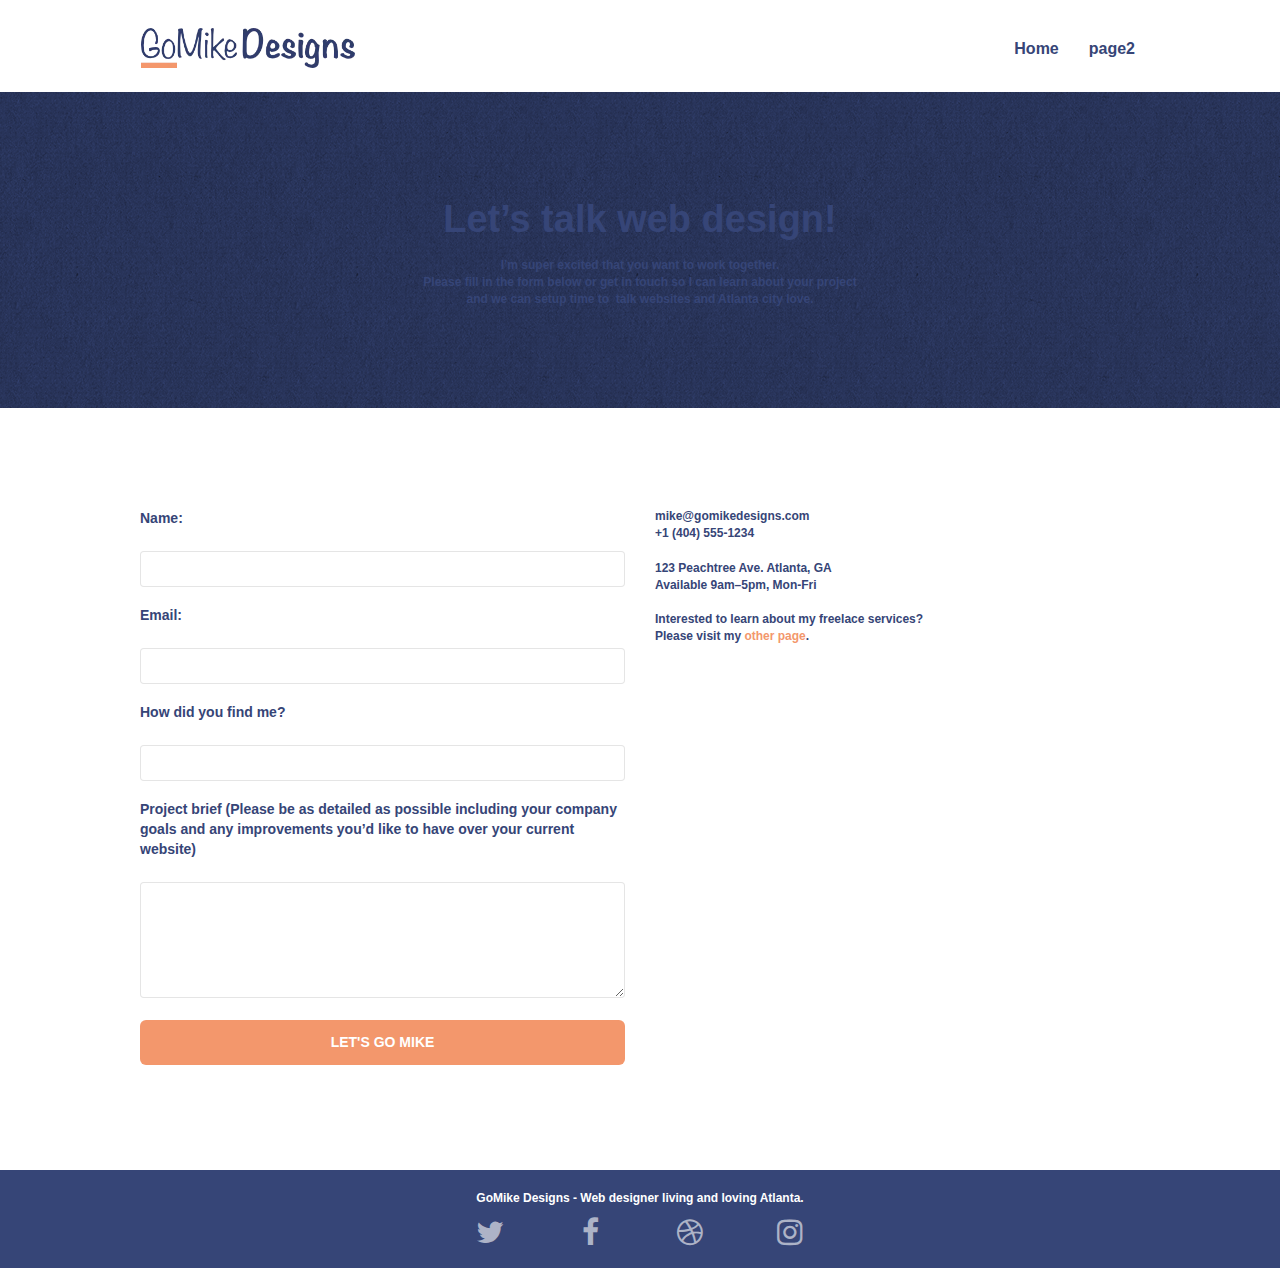
==== commit 10f6a2fe: "fin" ====
--- a/page2.html
+++ b/page2.html
@@ -85,27 +85,35 @@
 			<div class="col-sm-6">
 				<form id="form_1" novalidate success-msg="Your message has been sent." fail-msg="Sorry it seems that our mail server is not responding, Sorry for the inconvenience!">
 					<div class="form-group">
-						<label>
+						<!--<label>
 							Name
 						</label>
-						<input id="name" class="form-control" required />
+						<input id="name" class="form-control" required />-->
+						<label for="firstname">Name:</label> <input class="form-control" type="text" id="firstname">
 					</div>
 					<div class="form-group">
-						<label>
+						<!--<label>
 							Email
 						</label>
-						<input id="email" class="form-control" type="email" required />
+						<input id="email" class="form-control" type="email" required />-->
+						<label for="email">Email:</label> <input class="form-control" type="text" id="email">
 					</div>
 					<div class="form-group">
-						<label>
+						<!--<label>
 							How did you find me?
 						</label>
-						<input class="form-control" type="email" required id="input_504" />
+						<input class="form-control" type="email" required id="input_504" />-->
+						<label for="find">How did you find me?</label> <input class="form-control" type="text" id="find">
 					</div>
 					<div class="form-group">
-						<label>
+						<!--<label>
 							Project brief (Please be as detailed as possible including your company goals and any improvements you&rsquo;d like to have over your current website)<br>
-						</label><textarea id="message" class="form-control" rows="4" cols="50" required></textarea>
+						</label><textarea id="message" class="form-control" rows="4" cols="50" required></textarea>-->
+						<label for="message">Project brief (Please be as detailed as possible including your company goals and any improvements you&rsquo;d like to have over your current website)<br></label>
+
+                         <textarea class="form-control" id="message" name="message" rows="4" cols="50">
+                          
+                         </textarea>
 					</div> 
 					<button class="bloc-button btn btn-lg btn-block cta-hero btn-atomic-tangerine" type="submit">
 						Let's go Mike
@@ -138,22 +146,22 @@
 				<div class="row row-no-gutters social">
 					<div class="col-sm-3">
 						<div class="text-center">
-							<a class="social" href="index.html"><span class="fa fa-twitter icon-md"></span></a>
+							<a aria-label="Read more about Seminole tax hike" class="social" href="index.html"><span class="fa fa-twitter icon-md"></span></a>
 						</div>
 					</div>
 					<div class="col-sm-3">
 						<div class="text-center">
-							<a class="social" href="index.html"><span class="fa fa-facebook icon-md"></span></a>
+							<a aria-label="Read more about Seminole tax hike" class="social" href="index.html"><span class="fa fa-facebook icon-md"></span></a>
 						</div>
 					</div>
 					<div class="col-sm-3">
 						<div class="text-center">
-							<a class="social" href="index.html"><span class="fa fa-dribbble icon-md"></span></a>
+							<a aria-label="Read more about Seminole tax hike" class="social" href="index.html"><span class="fa fa-dribbble icon-md"></span></a>
 						</div>
 					</div>
 					<div class="col-sm-3">
 						<div class="text-center">
-							<a class="social" href="index.html"><span class="fa fa-instagram icon-md"></span></a>
+							<a aria-label="Read more about Seminole tax hike" class="social" href="index.html"><span class="fa fa-instagram icon-md"></span></a>
 						</div>
 					</div>
 				</div>
